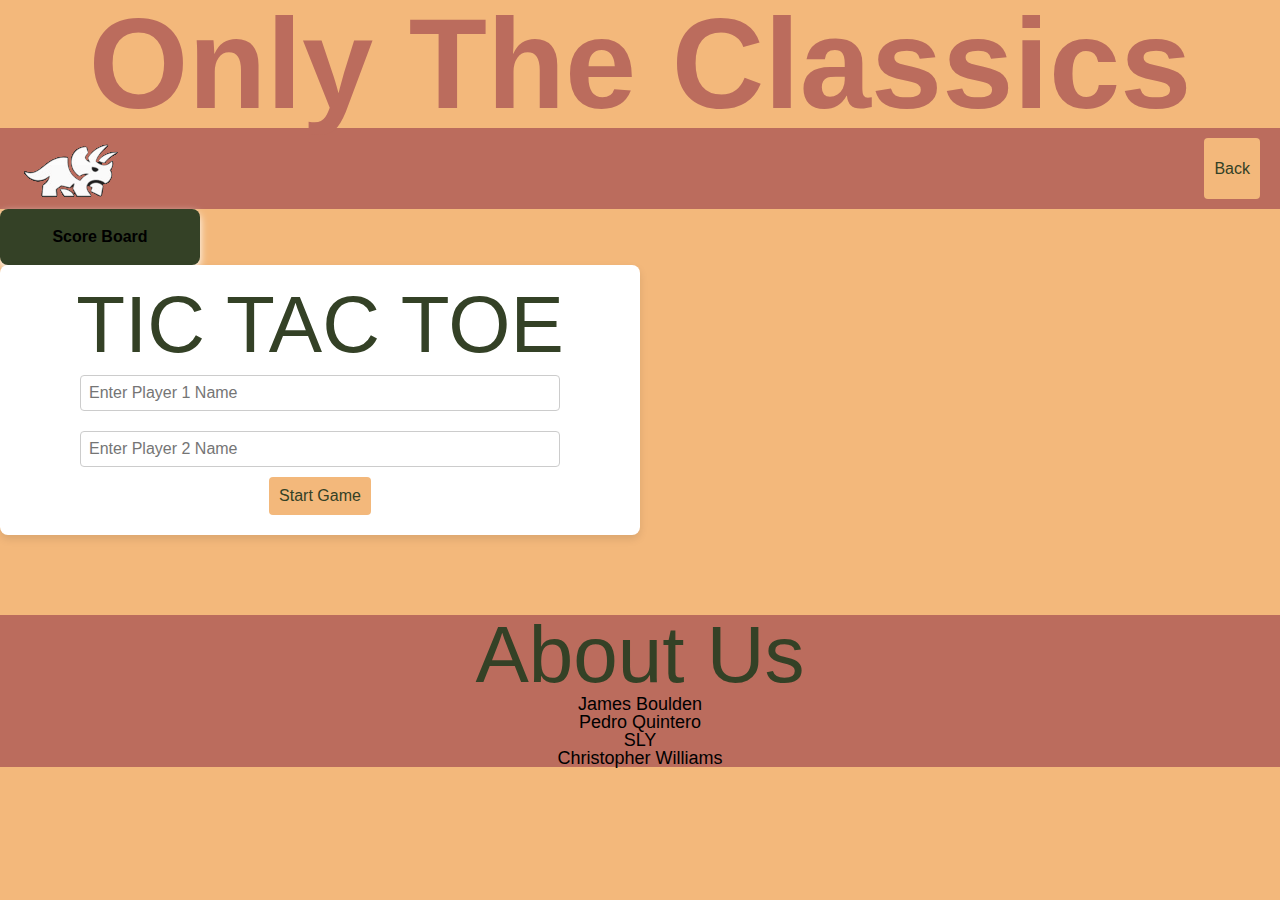
==== tictactoe.html @ 140a1165 "Merge pull request #22 from JamixB97/pedro" ====
<!DOCTYPE html>
<html lang="en">
<head>
    <meta charset="UTF-8">
    <meta name="viewport" content="width=device-width, initial-scale=1.0">
    <link rel="stylesheet" href="./assets/css/reset.css">
    <link rel="stylesheet" href="./assets/css/tictactoe.css">

    <title>Tic Tac Toe</title>
</head>
<body>
    <h1>Only The Classics</h1>
    <header>
        
        <nav class="navbar">
            <img src="./assets/css/images/file.png" alt="placeholder">
            
            <button id="back">Back</button>
        </nav>


    </header>
    <main>
        <aside class="score-container">
            <h4>Score Board</h4>
            <ul id ="scoreboard">
                <li id="score1"></li>
                <li id="score2"></li>
            </ul>
        </aside>

        <section class="game-container">
            <h3>TIC TAC TOE</h3>
            <div class = "players">
                <input type="text" id="player1Name" placeholder="Enter Player 1 Name">
                <input type="text" id="player2Name" placeholder="Enter Player 2 Name"> <br>
                <button id="startGame">Start Game</button>
                <p id="error"></p>
            </div>
            
            <div id="gameUI" style="display:none">
                <h2>It's <span id="currentPlayerName"></span>'s turn</h2>
                <div id="board" class="board">
                        <!-- The game -->
                </div> 
            </div>

    </main> <br><br><br><br><br>
    <footer>
        <div class="">
            <h3>About Us</h3>
            <p>James Boulden</p>
            <p>Pedro Quintero</p>
            <p>SLY</p>  
            <P>Christopher Williams</P>
    </footer>

    <div class="modal-overlay" id="modal-overlay">
        <div class="modal" id="modal">
            <h2 id="modal-message"></h2>
            <button onclick="closeModal()">Play Again</button>
        </div>

    <script src="./assets/js/tictactoe.js"></script>
    <script src="./assets/js/logic.js"></script>
</body>
</html>
---- assets/css/tictactoe.css ----
body {
  font-family: Arial, sans-serif;
  background-color: #f3b87b;
  justify-content: center;
  align-items: center;
  height: 100vh;
  margin: 0;
}

body {
  margin: 0;
  font-family: Arial, sans-serif;
}

.navbar {
  display: flex;
  justify-content: space-between;
  align-items: right;
  padding: 10px 20px;
  background-color: #bb6c5d;
  color: #fff;
}

.logo {
  font-size: 1.5rem;
  font-weight: bold;
}

.navbar-item {
  font-size: 5rem;
  text-align: right;
  color: #344126;
}

.nav-links li {
  display: inline;
}

.nav-links a {
  text-decoration: none;
  color: white;
  font-size: 1rem;
  transition: color 0.3s;
}

.nav-links a:hover {
  color: #ff9800;
}

.score-container {
  background: #344126;
  padding: 20px;
  border-radius: 8px;
  box-shadow: 0 4px 8px #fff;
  width: 200px;
  text-align: center;
}

.game-container {
  text-align: center;
  background: #fff;
  padding: 20px;
  border-radius: 8px;
  box-shadow: 0 4px 8px rgba(0, 0, 0, 0.1);
  width: 640px;
  height: 640 px;
  justify-content: center;
  align-items: center;
}

h1 {
  text-align: center;
  font-size: 8rem ;
  
  color: #bb6c5d;
  
}

h2{
  text-align: center;
  color: #bb6c5d;
  font-weight: 100;
  font-size: 7rem;

}

h3{
  text-align: center;
  color: #344126;
  font-weight: 100;
  font-size: 5rem;

}

input[type="text"] {
  padding: 8px;
  margin: 10px 5px;
  width: 80%;
  border: 1px solid #ccc;
  border-radius: 4px;
}

button {
  padding: 10px;
  background-color: #f3b87b;
  color: #344126;
  border: none;
  border-radius: 4px;
  cursor: pointer;
}

button:hover {
  background-color: #2d2506;
}

.board {
  display: grid;
  grid-template-columns: repeat(3, 1fr);
  gap: 10px;
  margin: 20px 0;
}

.board button {
  padding: 40px;
  font-size: 24px;
  background-color: #000000;
  border: 1px solid #ccc;
  cursor: pointer;
  border-radius: 4px;
  transition: background-color 0.3s;
}

.board button:hover {
  background-color: #62d6bd;
}

#nextRoundBtn {
  margin-top: 20px;
}

p {
  font-size: 18px;
}

#boardElement {
  display: grid;
  grid-template-columns: repeat(3, 100px);
  grid-template-rows: repeat(3, 100px);
  grid-gap: 5px;
}

.board-button {
  width: 100px;
  height: 100px;
}

.board-button:disabled {
  background-color: #f0f0f0;
  cursor: not-allowed;
}

.modal-overlay {
  display: none;
  position: fixed;
  top: 0;
  left: 0;
  width: 100%;
  height: 100%;
  background: rgba(0, 0, 0, 0.6);
  justify-content: center;
  align-items: center;
}
.modal {
  background: white;
  padding: 20px;
  border-radius: 8px;
  box-shadow: 0 4px 8px rgba(0, 0, 0, 0.2);
  text-align: center;
  max-width: 400px;
  width: 90%;
}
.modal h2 {
  margin: 0 0 15px;
}
.modal button {
  background-color: #007BFF;
  color: white;
  border: none;
  padding: 10px 15px;
  border-radius: 4px;
  cursor: pointer;
}
.modal button:hover {
  background-color: #0056B3;
}

footer {
  text-align: center;
  background-color: #bb6c5d;
}
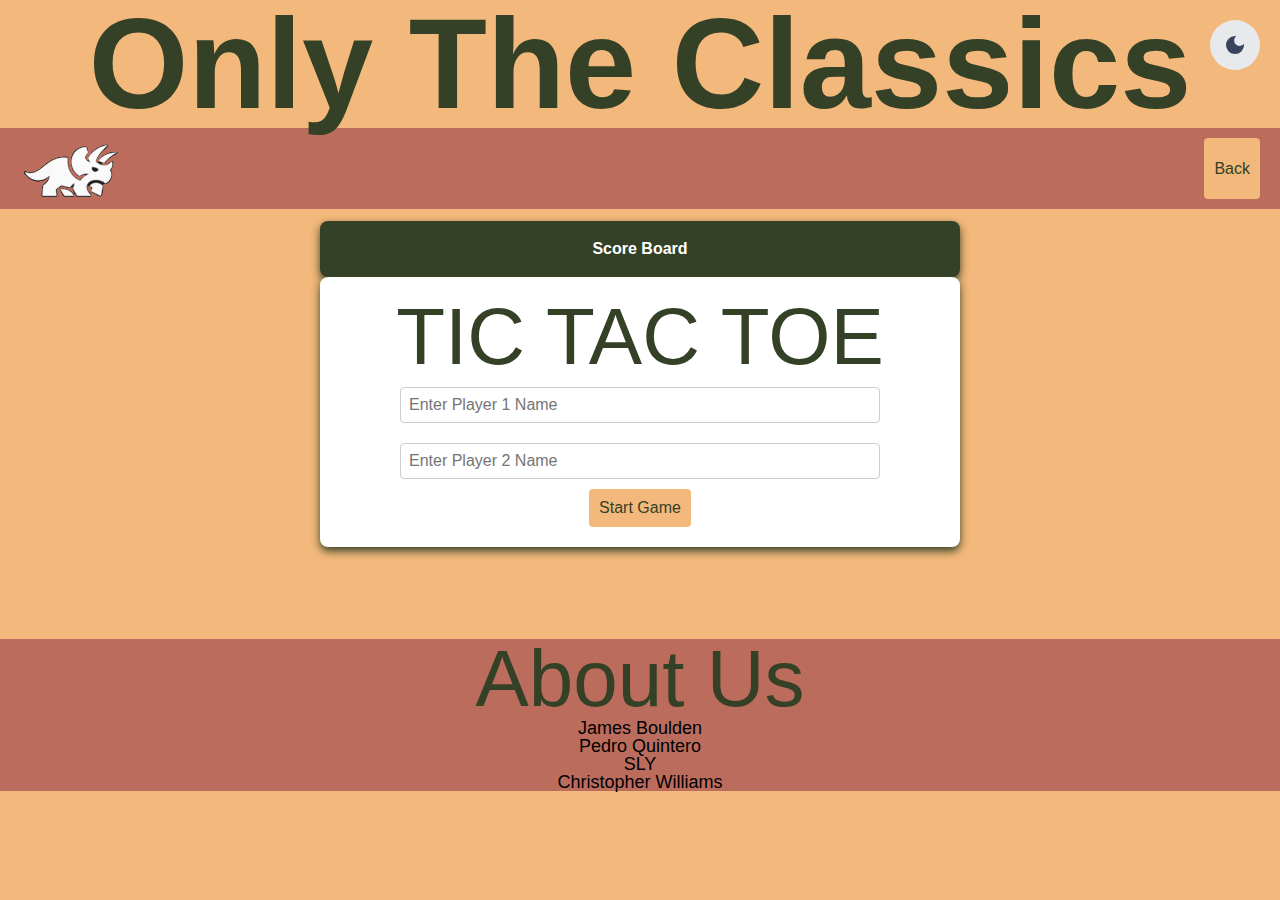
==== commit fc8c814c: "Merge pull request #34 from JamixB97/pedro" ====
--- a/tictactoe.html
+++ b/tictactoe.html
@@ -12,6 +12,12 @@
     <h1>Only The Classics</h1>
     <header>
         
+        <button id="theme-switch">
+            <svg xmlns="http://www.w3.org/2000/svg" height="24px" viewBox="0 -960 960 960" width="24px" fill="#e8eaed"><path d="M480-120q-150 0-255-105T120-480q0-150 105-255t255-105q14 0 27.5 1t26.5 3q-41 29-65.5 75.5T444-660q0 90 63 153t153 63q55 0 101-24.5t75-65.5q2 13 3 26.5t1 27.5q0 150-105 255T480-120Z"/></svg>
+            <svg xmlns="http://www.w3.org/2000/svg" height="24px" viewBox="0 -960 960 960" width="24px" fill="#e8eaed"><path d="M480-280q-83 0-141.5-58.5T280-480q0-83 58.5-141.5T480-680q83 0 141.5 58.5T680-480q0 83-58.5 141.5T480-280ZM200-440H40v-80h160v80Zm720 0H760v-80h160v80ZM440-760v-160h80v160h-80Zm0 720v-160h80v160h-80ZM256-650l-101-97 57-59 96 100-52 56Zm492 496-97-101 53-55 101 97-57 59Zm-98-550 97-101 59 57-100 96-56-52ZM154-212l101-97 55 53-97 101-59-57Z"/></svg>
+            </button>
+
+
         <nav class="navbar">
             <img src="./assets/css/images/file.png" alt="placeholder">
             
@@ -22,7 +28,7 @@
     </header>
     <main>
         <aside class="score-container">
-            <h4>Score Board</h4>
+            <h5>Score Board</h5>
             <ul id ="scoreboard">
                 <li id="score1"></li>
                 <li id="score2"></li>
@@ -39,7 +45,7 @@
             </div>
             
             <div id="gameUI" style="display:none">
-                <h2>It's <span id="currentPlayerName"></span>'s turn</h2>
+                <h4>It's <span id="currentPlayerName"></span>'s turn</h4>
                 <div id="board" class="board">
                         <!-- The game -->
                 </div> 
--- a/assets/css/tictactoe.css
+++ b/assets/css/tictactoe.css
@@ -1,6 +1,23 @@
+:root{
+  --base-color: #f3b87b;
+  --base-variant: #e8e9ed;
+  --text-color: #bb6c5d;
+  --secondary-text: #344126;
+  --primary-color: #3a435d;
+  
+}
+.darkmode{
+  --base-color: #242938;
+  --base-variant: #a9b8f7;
+  --text-color: #082ff0;
+  --secondary-text: #889cf7;
+  --primary-color: #3a435d;
+  
+}
+
 body {
   font-family: Arial, sans-serif;
-  background-color: #f3b87b;
+  background-color: var(--base-color);
   justify-content: center;
   align-items: center;
   height: 100vh;
@@ -10,6 +27,14 @@
 body {
   margin: 0;
   font-family: Arial, sans-serif;
+}
+
+main {
+  display: flex;
+  justify-content: center;
+  align-items: center;
+  flex-direction: column;
+  padding: 12px;
 }
 
 .navbar {
@@ -17,7 +42,7 @@
   justify-content: space-between;
   align-items: right;
   padding: 10px 20px;
-  background-color: #bb6c5d;
+  background-color: var(--text-color);
   color: #fff;
 }
 
@@ -29,7 +54,7 @@
 .navbar-item {
   font-size: 5rem;
   text-align: right;
-  color: #344126;
+  color: var(--secondary-text);
 }
 
 .nav-links li {
@@ -48,11 +73,12 @@
 }
 
 .score-container {
-  background: #344126;
+  color: #fff;
+  background: var(--secondary-text);
   padding: 20px;
   border-radius: 8px;
-  box-shadow: 0 4px 8px #fff;
-  width: 200px;
+  box-shadow: 0 4px 8px #344126;
+  width: 640px;
   text-align: center;
 }
 
@@ -64,6 +90,7 @@
   box-shadow: 0 4px 8px rgba(0, 0, 0, 0.1);
   width: 640px;
   height: 640 px;
+  box-shadow: 0 4px 8px #344126;
   justify-content: center;
   align-items: center;
 }
@@ -72,13 +99,13 @@
   text-align: center;
   font-size: 8rem ;
   
-  color: #bb6c5d;
+  color: var(--secondary-text);
   
 }
 
 h2{
   text-align: center;
-  color: #bb6c5d;
+  color: var(--text-color);
   font-weight: 100;
   font-size: 7rem;
 
@@ -86,7 +113,7 @@
 
 h3{
   text-align: center;
-  color: #344126;
+  color: var(--secondary-text);
   font-weight: 100;
   font-size: 5rem;
 
@@ -102,19 +129,21 @@
 
 button {
   padding: 10px;
-  background-color: #f3b87b;
-  color: #344126;
+  background-color: var(--base-color);
+  color: var(--secondary-text);
   border: none;
   border-radius: 4px;
   cursor: pointer;
 }
 
 button:hover {
-  background-color: #2d2506;
+  background-color: var(--secondary-text);
+  color: #fff;
 }
 
 .board {
   display: grid;
+  padding-left: 70px;
   grid-template-columns: repeat(3, 1fr);
   gap: 10px;
   margin: 20px 0;
@@ -123,15 +152,15 @@
 .board button {
   padding: 40px;
   font-size: 24px;
-  background-color: #000000;
   border: 1px solid #ccc;
   cursor: pointer;
   border-radius: 4px;
-  transition: background-color 0.3s;
+ 
 }
 
 .board button:hover {
-  background-color: #62d6bd;
+  background-color: var(--secondary-text);
+
 }
 
 #nextRoundBtn {
@@ -183,18 +212,49 @@
   margin: 0 0 15px;
 }
 .modal button {
-  background-color: #007BFF;
-  color: white;
+  background-color: var(--base-color);
+  color: var(--secondary-text);
   border: none;
   padding: 10px 15px;
   border-radius: 4px;
   cursor: pointer;
 }
 .modal button:hover {
-  background-color: #0056B3;
+  background-color: var(--secondary-text);
+  color: #fff;
 }
 
 footer {
   text-align: center;
-  background-color: #bb6c5d;
-}+  background-color: var(--text-color);
+}
+
+#theme-switch{
+  height: 50px;
+  width: 50px;
+  padding: 0;
+  border-radius: 50%;
+  background-color: var(--base-variant);
+  display: flex;
+  justify-content: center;
+  align-items: center;
+  position: fixed;
+  top: 20px;
+  right: 20px;
+  
+}
+#theme-switch svg{
+  fill: var(--primary-color);
+
+}
+
+ #theme-switch svg:last-child{
+  display: none;
+}
+
+.darkmode #theme-switch svg:first-child{
+  display: none;
+}
+.darkmode #theme-switch svg:last-child{
+  display: block;
+}
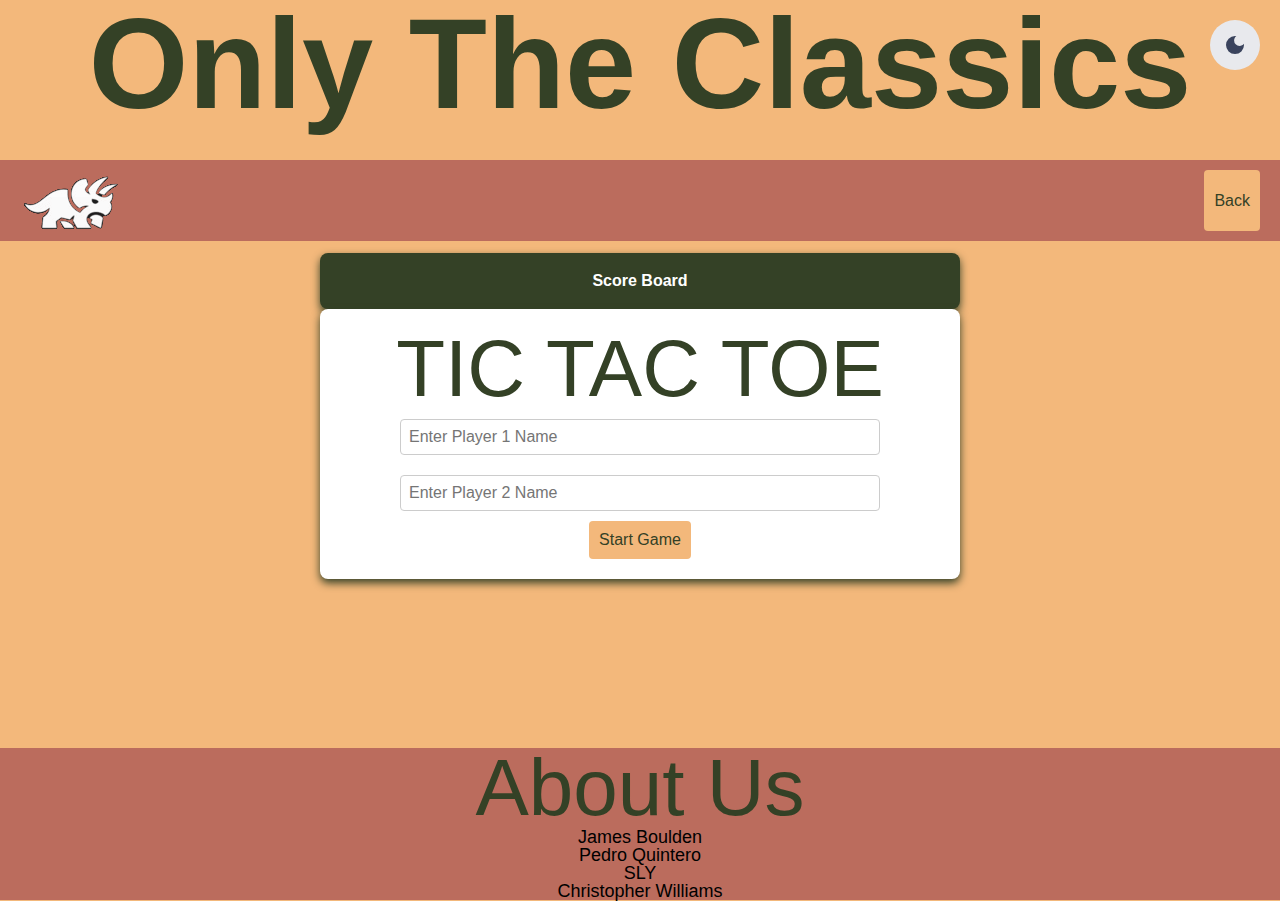
==== commit b3e68095: "Merge branch 'main' of github.com:JamixB97/project-1 into james" ====
--- a/tictactoe.html
+++ b/tictactoe.html
@@ -9,7 +9,7 @@
     <title>Tic Tac Toe</title>
 </head>
 <body>
-    <h1>Only The Classics</h1>
+    <h1>Only The Classics</h1><br><br>
     <header>
         
         <button id="theme-switch">
@@ -28,7 +28,7 @@
     </header>
     <main>
         <aside class="score-container">
-            <h5>Score Board</h5>
+            <h4>Score Board</h4>
             <ul id ="scoreboard">
                 <li id="score1"></li>
                 <li id="score2"></li>
@@ -63,7 +63,7 @@
 
     <div class="modal-overlay" id="modal-overlay">
         <div class="modal" id="modal">
-            <h2 id="modal-message"></h2>
+            <h3 id="modal-message"></h3>
             <button onclick="closeModal()">Play Again</button>
         </div>
 
--- a/assets/css/tictactoe.css
+++ b/assets/css/tictactoe.css
@@ -208,7 +208,7 @@
   max-width: 400px;
   width: 90%;
 }
-.modal h2 {
+.modal h3 {
   margin: 0 0 15px;
 }
 .modal button {
@@ -227,6 +227,9 @@
 footer {
   text-align: center;
   background-color: var(--text-color);
+  position: absolute;
+  bottom: 0;
+  width: 100%;
 }
 
 #theme-switch{
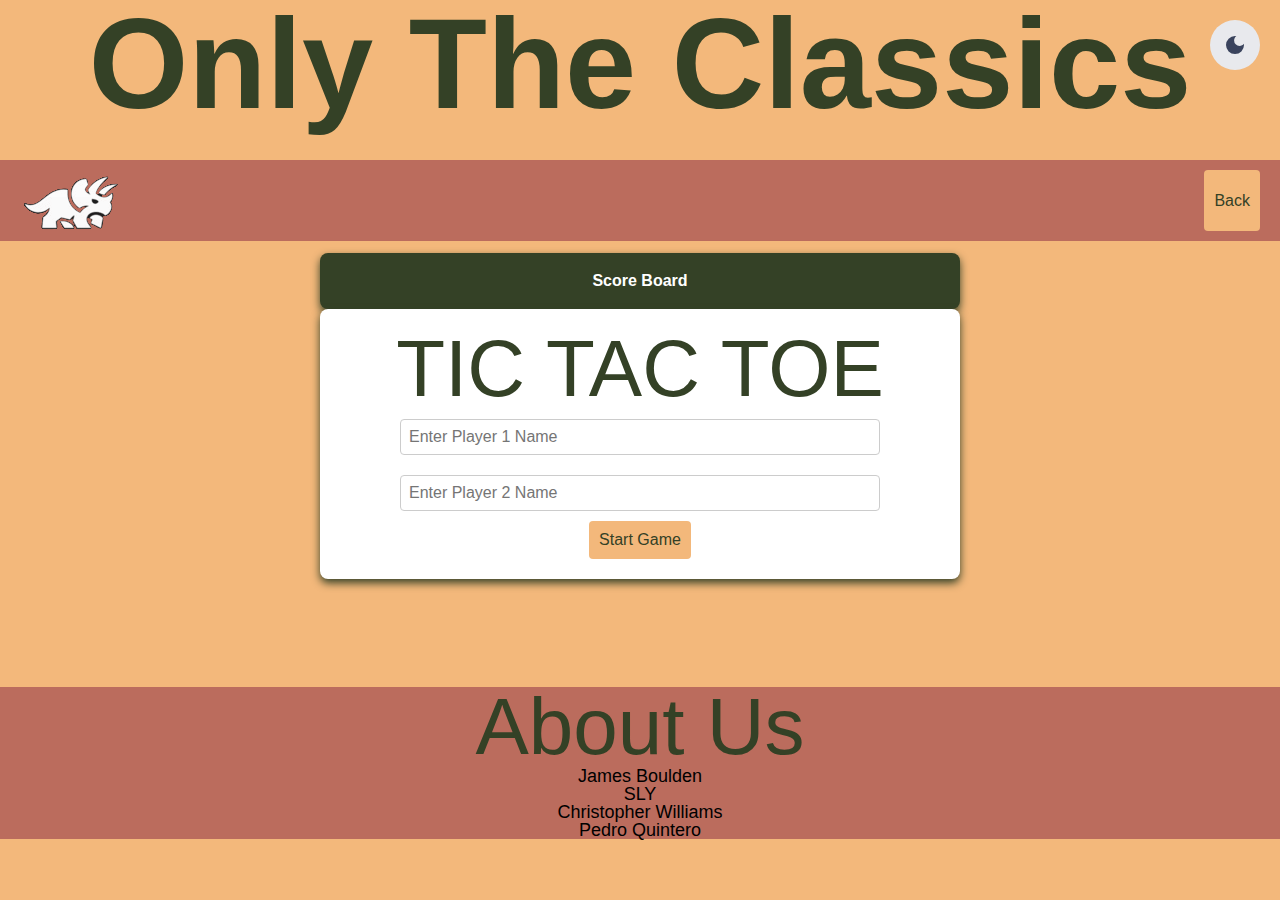
==== commit a7128c33: "Merge pull request #40 from JamixB97/pedro" ====
--- a/tictactoe.html
+++ b/tictactoe.html
@@ -28,7 +28,7 @@
     </header>
     <main>
         <aside class="score-container">
-            <h4>Score Board</h4>
+            <h5>Score Board</h5>
             <ul id ="scoreboard">
                 <li id="score1"></li>
                 <li id="score2"></li>
@@ -51,19 +51,21 @@
                 </div> 
             </div>
 
-    </main> <br><br><br><br><br>
+    </main> <br><br><br><br><br><br>
+
     <footer>
-        <div class="">
+        <div class="flashing-text">
             <h3>About Us</h3>
             <p>James Boulden</p>
-            <p>Pedro Quintero</p>
             <p>SLY</p>  
             <P>Christopher Williams</P>
+            <p>Pedro Quintero</p>
+
     </footer>
 
     <div class="modal-overlay" id="modal-overlay">
         <div class="modal" id="modal">
-            <h3 id="modal-message"></h3>
+            <h2 id="modal-message"></h2>
             <button onclick="closeModal()">Play Again</button>
         </div>
 
--- a/assets/css/tictactoe.css
+++ b/assets/css/tictactoe.css
@@ -208,7 +208,7 @@
   max-width: 400px;
   width: 90%;
 }
-.modal h3 {
+.modal h2 {
   margin: 0 0 15px;
 }
 .modal button {
@@ -227,7 +227,7 @@
 footer {
   text-align: center;
   background-color: var(--text-color);
-  position: absolute;
+  position:relative;
   bottom: 0;
   width: 100%;
 }
@@ -261,3 +261,13 @@
 .darkmode #theme-switch svg:last-child{
   display: block;
 }
+
+.flashing-text {
+  animation: colorChange 1s infinite alternate; /* Adjust duration as needed */
+}
+
+@keyframes colorChange {
+  50% { color: rgb(0, 255, 229); } /* Change colors as desired */
+  50% { color: rgb(255, 0, 195); }
+  100% { color: rgb(11, 245, 11); } 
+}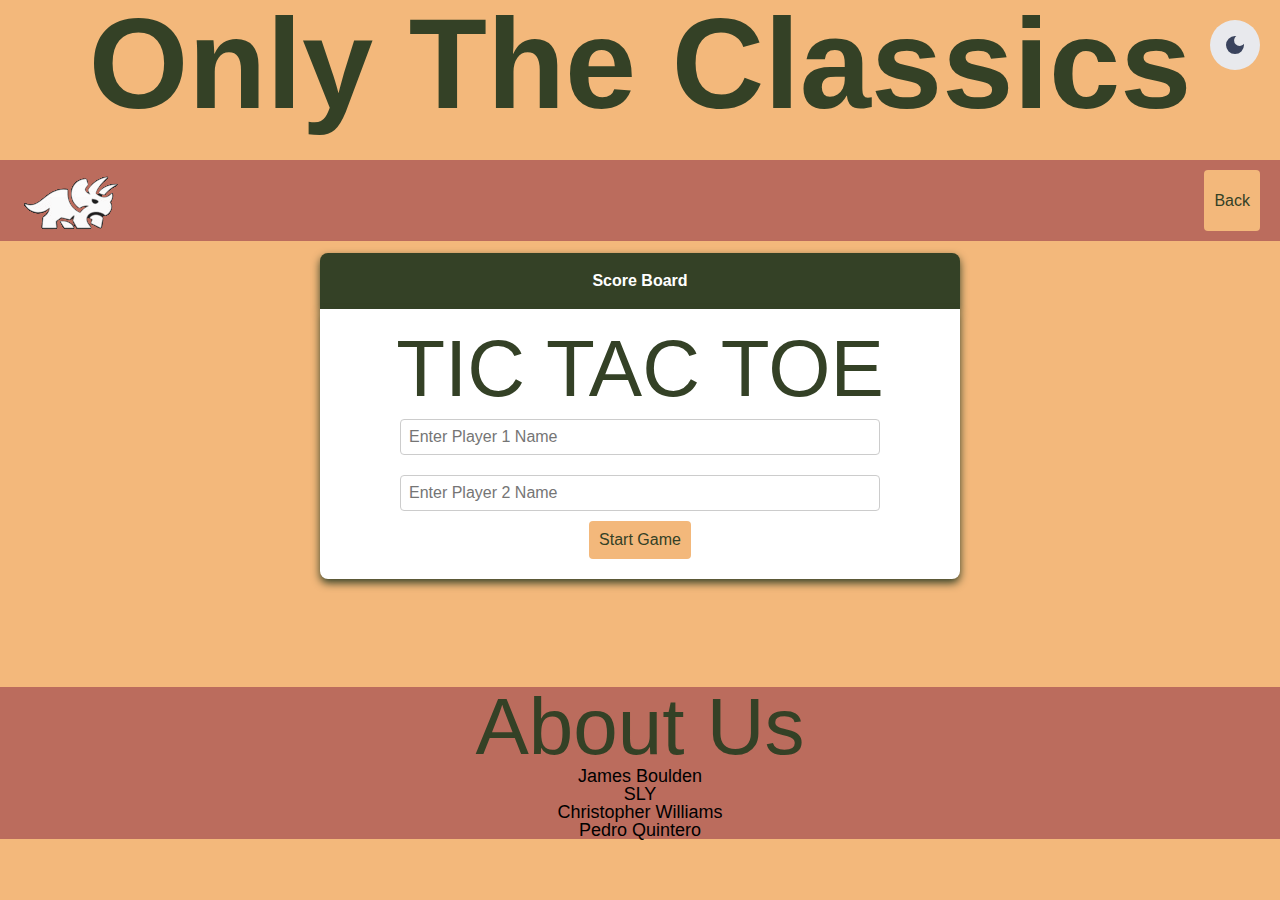
==== commit 4becd16e: "Merge branch 'main' of github.com:JamixB97/project-1 into james" ====
--- a/tictactoe.html
+++ b/tictactoe.html
@@ -28,7 +28,7 @@
     </header>
     <main>
         <aside class="score-container">
-            <h5>Score Board</h5>
+            <h4>Score Board</h4>
             <ul id ="scoreboard">
                 <li id="score1"></li>
                 <li id="score2"></li>
@@ -65,7 +65,7 @@
 
     <div class="modal-overlay" id="modal-overlay">
         <div class="modal" id="modal">
-            <h2 id="modal-message"></h2>
+            <h3 id="modal-message"></h3>
             <button onclick="closeModal()">Play Again</button>
         </div>
 
--- a/assets/css/tictactoe.css
+++ b/assets/css/tictactoe.css
@@ -76,7 +76,8 @@
   color: #fff;
   background: var(--secondary-text);
   padding: 20px;
-  border-radius: 8px;
+  border-top-left-radius: 8px;
+  border-top-right-radius: 8px;
   box-shadow: 0 4px 8px #344126;
   width: 640px;
   text-align: center;
@@ -86,8 +87,8 @@
   text-align: center;
   background: #fff;
   padding: 20px;
-  border-radius: 8px;
-  box-shadow: 0 4px 8px rgba(0, 0, 0, 0.1);
+  border-bottom-left-radius: 8px;
+  border-bottom-right-radius: 8px;
   width: 640px;
   height: 640 px;
   box-shadow: 0 4px 8px #344126;
@@ -208,7 +209,7 @@
   max-width: 400px;
   width: 90%;
 }
-.modal h2 {
+.modal h3 {
   margin: 0 0 15px;
 }
 .modal button {
@@ -244,6 +245,7 @@
   position: fixed;
   top: 20px;
   right: 20px;
+  z-index: 1;
   
 }
 #theme-switch svg{
